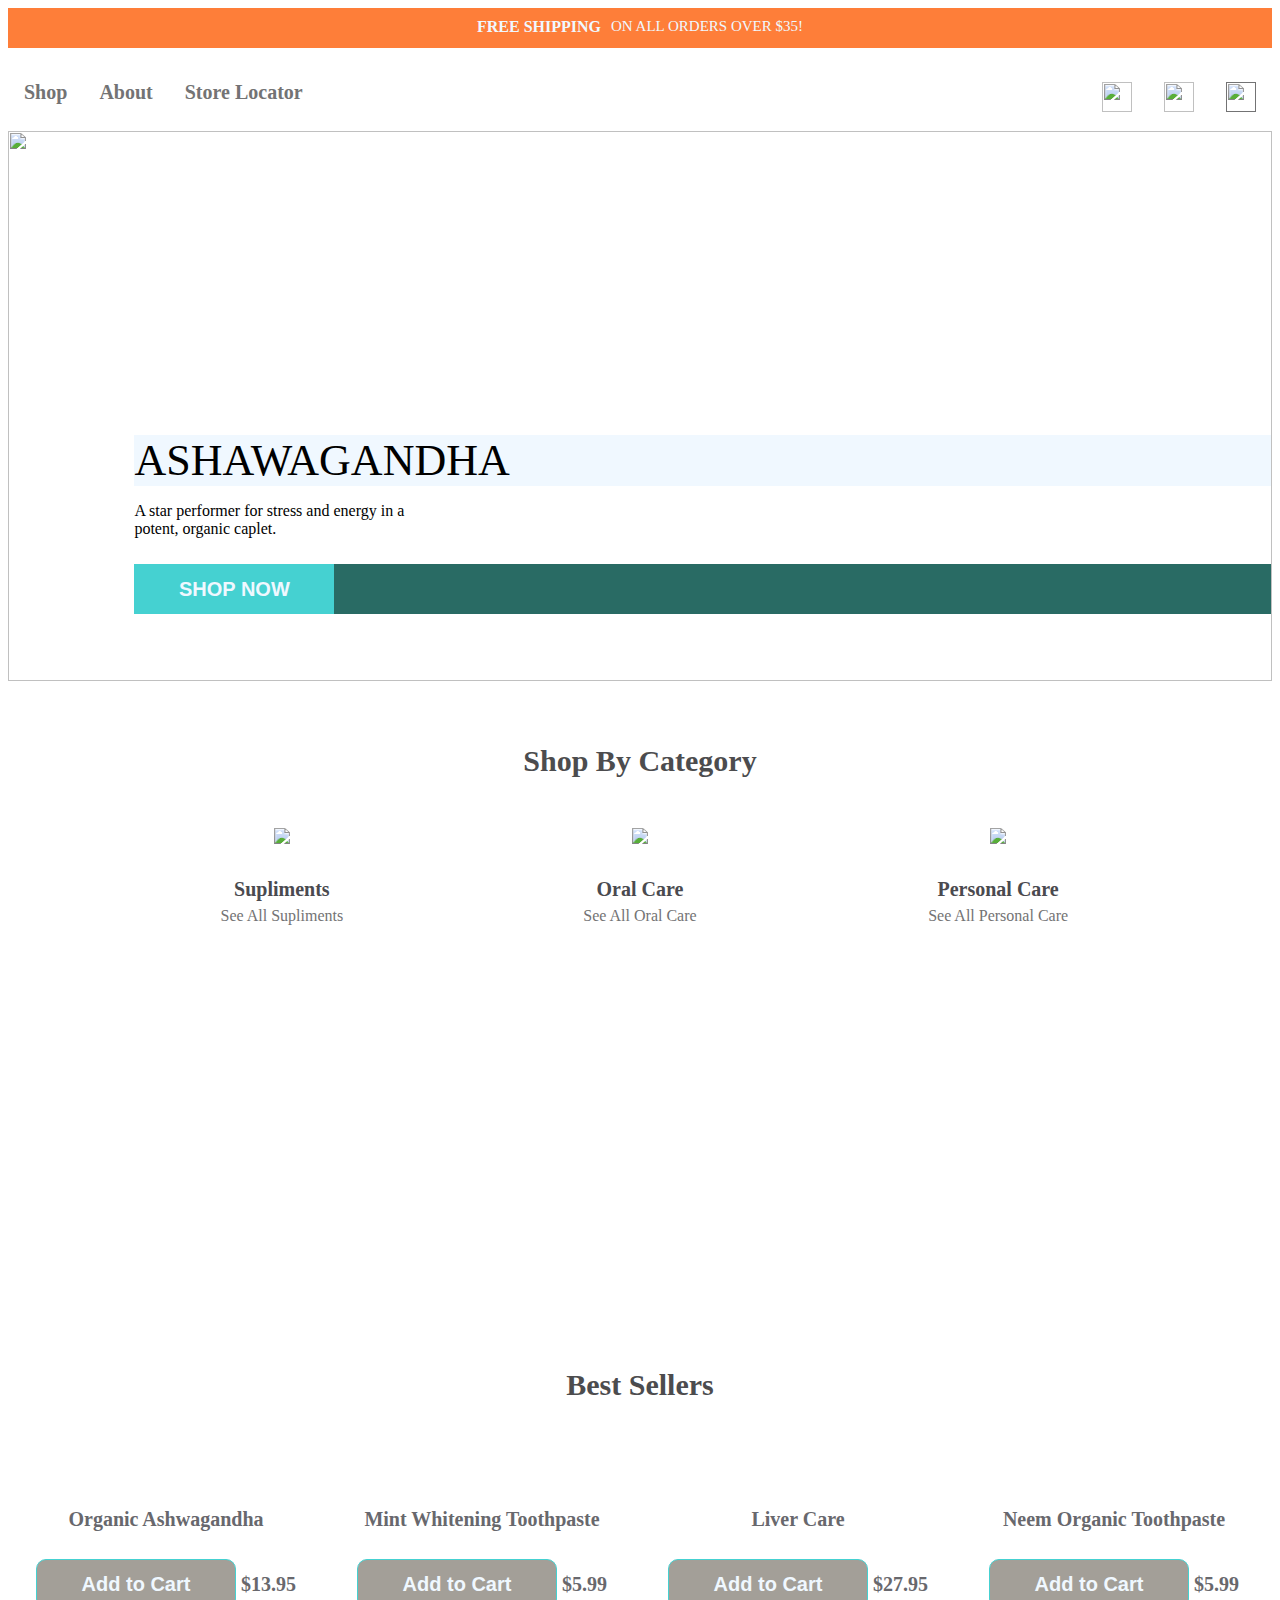
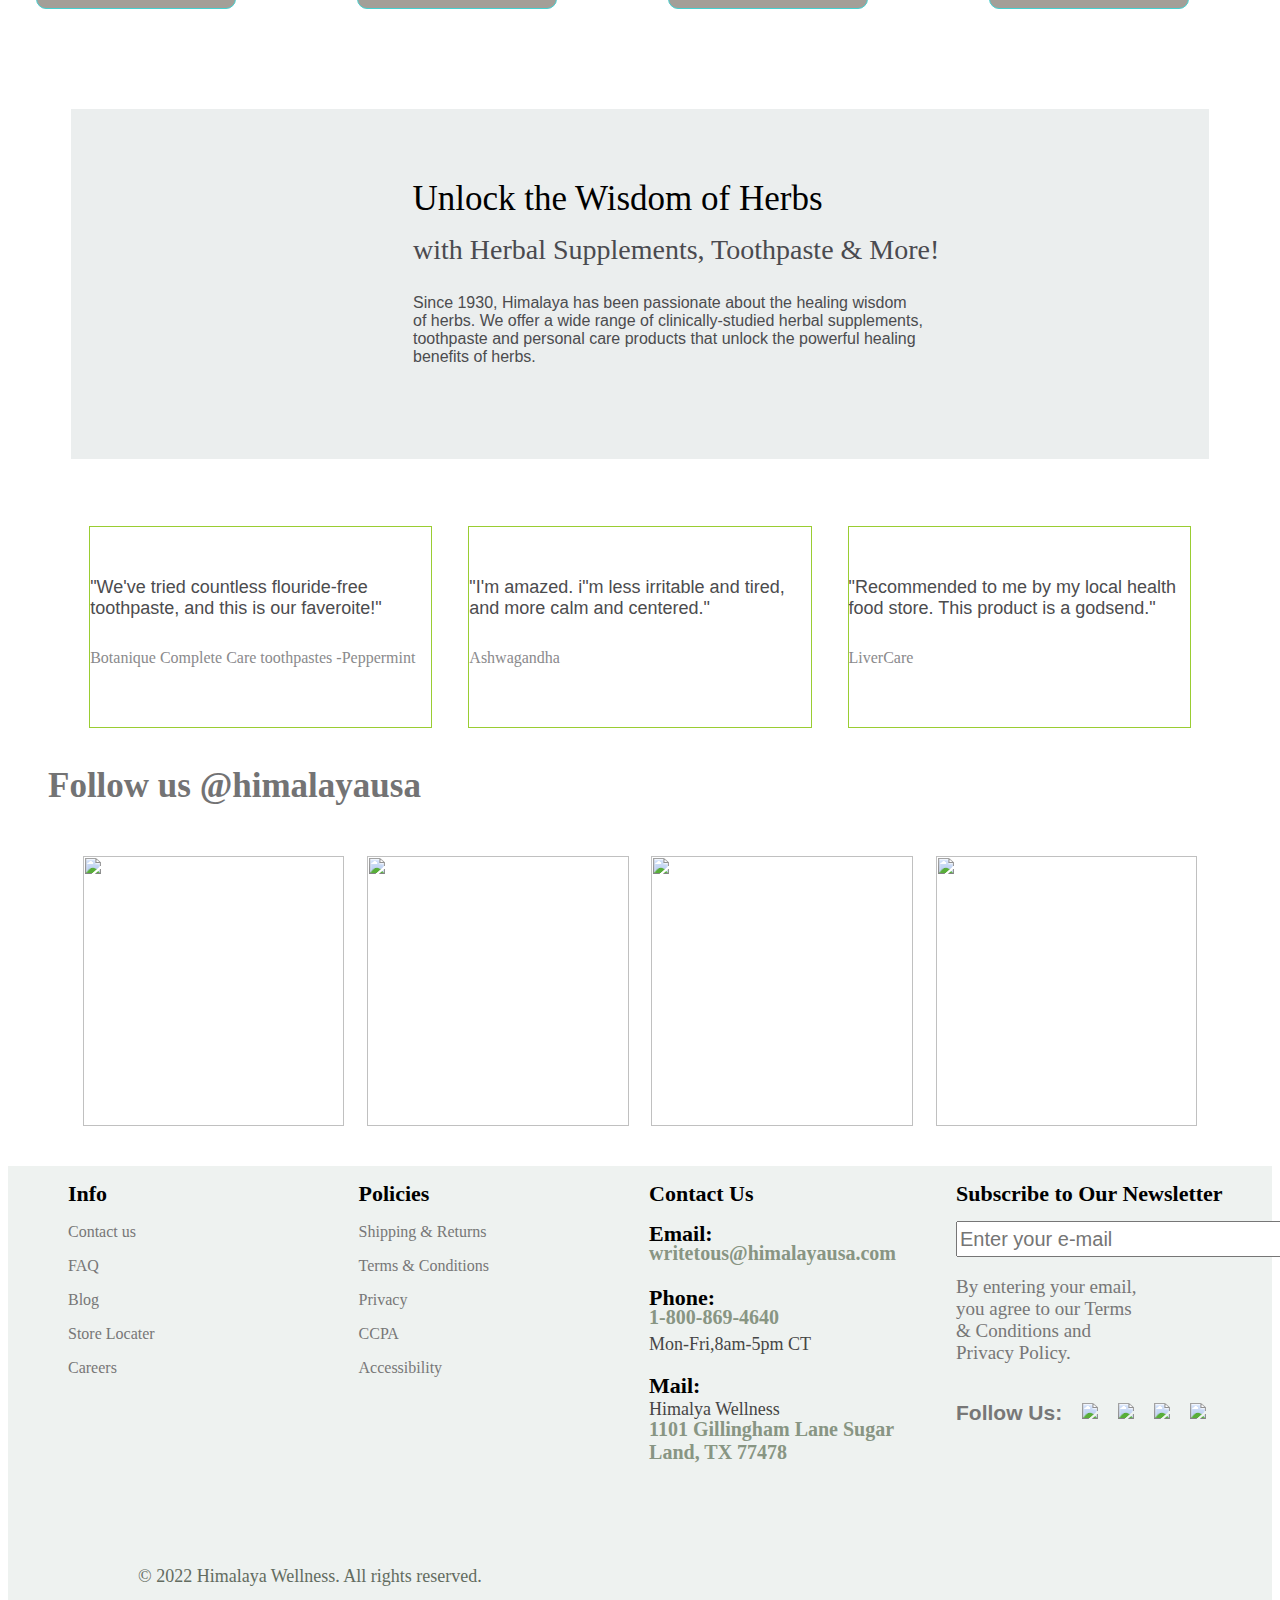
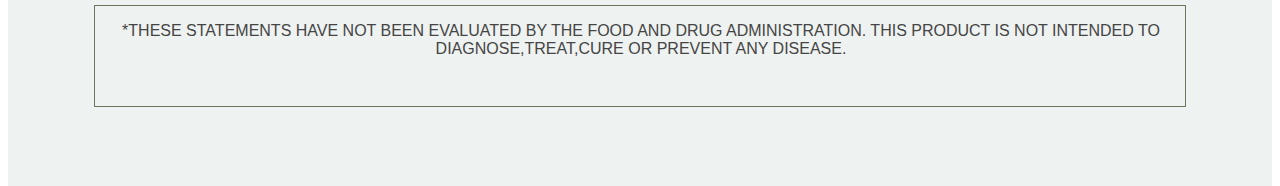
==== homepage.html @ 9c093ff6 "added homepage" ====
<!DOCTYPE html>
<html lang="en">
<head>
    <meta charset="UTF-8">
    <meta http-equiv="X-UA-Compatible" content="IE=edge">
    <meta name="viewport" content="width=device-width, initial-scale=1.0">
    <title>Himalyausa</title>
    <link rel="stylesheet" href="homepage.css">
    <style>
       
    </style>
</head>
<body>

    <div class="border1">
        <div id="top1">FREE SHIPPING</div>
        <div id="top2">ON ALL ORDERS OVER $35!</div>
    </div>

<!-- navbar start -->

    <div class="header">
        <ul>
          <div class="first">
            <div id="abc1"> 
             <a href="http://127.0.0.1:5502/homepage.html"><img src="https://cdn.shopify.com/s/files/1/0399/1728/9633/files/90-Plus-years-500_160x.png?v=1609913612" alt=""></a></div>
            <li><a href="http://127.0.0.1:5502/Himalayausa-Collab-product/product.html">Shop</a></li>
            <li><a href="http://127.0.0.1:5502/Himalayausa-Collab-srinivas/about%20page/pro.html">About</a></li>
            <li><a href="http://127.0.0.1:5502/Himalayausa-Collab-product/Location.html">Store Locator</a></li>
          </div>
          <div class="last">
            <li><a href="http://127.0.0.1:5502/Himalayausa-Collab-product/product.html"><img id="search1" src="https://img.icons8.com/ios/2x/search.png" alt=""></a></li>
            <li><a href="http://127.0.0.1:5502/Himalayausa-Collab-signin/path.html"><img id="myact1" src="https://img.icons8.com/ios/2x/user--v3.gif" alt=""></a></li>
            <li><a href=""><img id="cart1" src="https://img.icons8.com/dotty/2x/shopping-cart.png" alt=""></a></li>
          </div>
        </ul>
      </div>

<!--  navbar end -->

    <div id="maindiv">
        <img id="mainimg" src="https://cdn.shopify.com/s/files/1/0399/1728/9633/files/hero-desktop-ashwagandha_x720.jpg?v=1608662725" alt="">
        <div class="pict1">ASHAWAGANDHA</div>
        <P class="pict2">A star performer for stress and energy in a <br> potent, organic caplet.</P>
        <a href="http://127.0.0.1:5502/Himalayausa-Collab-product/product.html"><P class="pict3"><button> SHOP NOW </button></P></a>
        <!-- <a href="https://himalayausa.com/collections/all"></a> -->
    </div>

    <!-- product itom 1 -->

    <div id="shopby">Shop By Category
     </div>
    

     <div id="container">
        <div class="card">
          <img id="mimg1" src="https://cdn.shopify.com/s/files/1/0399/1728/9633/files/HUSA-Ashwagandha-90ct-Carton_Bottle-square_1024x.png?v=1607451904"/>
  
          <p id="itomname1">Supliments</p>
          <p id="desc1">See All Supliments</p>
        </div>
        <div class="card">
  
          <img id="mimg1" src="https://cdn.shopify.com/s/files/1/0399/1728/9633/files/WCC-SIMPLY-MINT-RENDER-WITH-BRUSH-High-Res_1024x.png?v=1607451904"/>
  
          <p id="itomname1">Oral Care</p>
          <p id="desc1">See All Oral Care</p>
        </div>
        <div class="card">
  
          <img id="mimg1" src="https://cdn.shopify.com/s/files/1/0399/1728/9633/files/Face_Wash-Balancing-Box-Bottle-square_1024x.png?v=1607451904"/>
          <p id="itomname1">Personal Care</p>
          <p id="desc1">See All Personal Care</p>
            </div>
            </div>
     <!-- <div class="catg1">
         <div></div>
         <div>
            <img id="catimg1" src="https://cdn.shopify.com/s/files/1/0399/1728/9633/files/HUSA-Ashwagandha-90ct-Carton_Bottle-square_1024x.png?v=1607451904" alt="">
         <p id="catgp">Supliments</p>
         <p id="catgp">See All Supliments</p>
        </div>
         <div>
            <img id="catimg1" src="https://cdn.shopify.com/s/files/1/0399/1728/9633/files/WCC-SIMPLY-MINT-RENDER-WITH-BRUSH-High-Res_1024x.png?v=1607451904" alt="">
         <p id="catgp">Oral Care</p>
         <p id="catgp">See All Oral Care</p>
        </div>
         <div>
            <img id="catimg1" src="https://cdn.shopify.com/s/files/1/0399/1728/9633/files/Face_Wash-Balancing-Box-Bottle-square_1024x.png?v=1607451904" alt="">
         <p id="catgp">personal Care</p>
         <p id="catgp">See All Personal Care</p>
        </div>
        <div></div>
     </div> -->
        

     <!-- product itom 1 end -->
   <!-- best sellers start -->
   <div id="shopby1">Best Sellers
</div>

   <div class="catg1">
    <div class="card2">
       <img id="catimg1" src="https://cdn.shopify.com/s/files/1/0399/1728/9633/files/HUSA-Ashwagandha-90ct-Carton_Bottle-square_1024x.png?v=1607451904" alt="">
    <p id="catgp">Organic Ashwagandha</p>
    <p id="catgp"><button id="butt2">Add to Cart </button>   $13.95</p>
   </div>
    <div class="card2">
       <img id="catimg1" src="https://cdn.shopify.com/s/files/1/0399/1728/9633/products/Whitening-Mint---Box-Tube_800x.png?v=1597743896" alt="">
    <p id="catgp">Mint Whitening Toothpaste</p>
    <p id="catgp"><button id="butt2">Add to Cart </button>   $5.99</p>
   </div>
   <div class="card2">
    <img id="catimg1" src="https://cdn.shopify.com/s/files/1/0399/1728/9633/products/LiverCare-90---Box-Bottle_800x.png?v=1595815804" alt="">
 <p id="catgp">Liver Care </p>
 <p id="catgp"><button id="butt2">Add to Cart </button>   $27.95</p>
</div>
<div class="card2">
    <img id="catimg1" src="https://cdn.shopify.com/s/files/1/0399/1728/9633/products/Neem-and-Pom---Box-Tube_800x.png?v=1597744049" alt="">
 <p id="catgp">Neem Organic Toothpaste</p>
 <p id="catgp"><button id="butt2">Add to Cart </button>   $5.99</p>
</div>
</div>
<!-- herb section -->
<div id="herb1">
   <div id="herbcd1">
      <img src="https://cdn.shopify.com/s/files/1/0399/1728/9633/files/StressCareA-Main-647x1024.png?v=1591359475" alt="">
   </div>
   <p id="unlock1">Unlock the Wisdom of Herbs</p>
   
</div>
<p id="herbt1">with Herbal Supplements, Toothpaste & More!</p>
<p id="herbt2">Since 1930, Himalaya has been passionate about the healing wisdom <br>
   of herbs. We offer a wide range of clinically-studied herbal supplements,<br> toothpaste and personal care products that unlock the powerful healing <br> benefits of herbs.</p>
</div>
</div>

 
   
  <!-- quote tag -->



<div class="contr1">
   <div class="card1">
    
   <p id="quote1">"We've tried countless flouride-free toothpaste, and this is our faveroite!" </p>
   <p id="quote2">Botanique Complete Care toothpastes -Peppermint</p>
   
   
   </div>

   <div class="card1">
      
       <p id="quote1">"I'm amazed. i"m less irritable and tired, and more calm and centered."</p>
       <p id="quote2">Ashwagandha</p>
       
   </div>

   <div class="card1">
   
       <p id="quote1">"Recommended to me by my local health food store. This product is a godsend."</p>
       <p id="quote2">LiverCare</p>
     
     </div>
</div>
<div id="fo1">Follow us @himalayausa</div>

   <div id="lastdiv10">
   <div id="lastcard12"><img id="imgl1" src="https://scontent.cdninstagram.com/v/t51.2885-15/279060214_1028931348020017_977861928696093797_n.jpg?_nc_cat=107&ccb=1-6&_nc_sid=8ae9d6&_nc_ohc=4ryg0NHSiaAAX-x3f0a&_nc_ht=scontent.cdninstagram.com&edm=ANo9K5cEAAAA&oh=00_AT9XAuKVFcq_G8ubEtlgaRaJNg4KXLPkGZm7eK6YYfw5xg&oe=627C6C47" alt=""></div>
   <div id="lastcard12"><img id="imgl1" src="https://scontent.cdninstagram.com/v/t51.2885-15/277292932_5613162492028340_2851075865814001728_n.jpg?_nc_cat=104&ccb=1-6&_nc_sid=8ae9d6&_nc_ohc=JUfGqU1wMQcAX90NmwE&_nc_ht=scontent.cdninstagram.com&edm=ANo9K5cEAAAA&oh=00_AT_wkCJBpWJvyYn-LTWOsT_cvD69M-jpTwz6pqs3Xm4wRw&oe=627CA3CB" alt=""></div>
   <div id="lastcard12"><img id="imgl1" src="https://scontent.cdninstagram.com/v/t51.2885-15/210602775_2989071524684964_2920882526894167214_n.jpg?_nc_cat=106&ccb=1-6&_nc_sid=8ae9d6&_nc_ohc=t7yOCN7h8uEAX9db1cS&_nc_ht=scontent.cdninstagram.com&edm=ANo9K5cEAAAA&oh=00_AT-yju08wDqVP3wC1SVjpZrCeIOW21tHWkHijxzFbtVyvw&oe=627C4905" alt=""></div>
   <div id="lastcard12"><img id="imgl1" src="https://scontent.cdninstagram.com/v/t51.2885-15/204274359_2975479076040360_2380187042423867081_n.jpg?_nc_cat=100&ccb=1-6&_nc_sid=8ae9d6&_nc_ohc=JyKI5GSLqh0AX9kl5Ph&_nc_ht=scontent.cdninstagram.com&edm=ANo9K5cEAAAA&oh=00_AT_lpdlmd7oSrmskH2_QDT6kT2E_y-JX1ULb-3esWTxZMQ&oe=627AD46B" alt=""></div>
   
</div>

<!-- footer start -->
<div id="lastpart">
   <div>
       <h1>Info</h1>
       <p id="parg">Contact us</p>
       <p id="parg">FAQ</p>
       <p id="parg">Blog</p>
       <p id="parg">Store Locater</p>
       <p id="parg">Careers</p>
   </div>
   <div>
       <h1>Policies</h1>
       <p id="parg">Shipping & Returns</p>
       <p id="parg">Terms & Conditions</p>
       <p id="parg">Privacy</p>
       <p id="parg">CCPA</p>
       <p id="parg">Accessibility</p>
   </div>
   <div>
       <h1>Contact Us</h1>
       <h1>Email:</h1>
      <p id="tag12">writetous@himalayausa.com</p>
      <h1>Phone:</h1>
      <p id="tag12">1-800-869-4640</p>
      <p id="parg2">Mon-Fri,8am-5pm CT</p>
      <h1>Mail:</h1>
      <p id="parg3">Himalya Wellness</p>
      <p id="tag12">1101 Gillingham Lane
          Sugar Land, TX 77478
      </p>
   </div>
   <div>
       <h1>Subscribe to Our Newsletter</h1>
       <input type="email" placeholder="Enter your e-mail" id="email" >
       <p id="parg1">By entering your email, <br> you agree to our
           Terms <br> & Conditions and <br> Privacy Policy.</p>
           <div id="follow">
               <h2>Follow Us:</h2>
               <img src="https://cdn3.iconfinder.com/data/icons/glypho-social-and-other-logos/64/logo-facebook-512.png">
               <img src="https://encrypted-tbn0.gstatic.com/images?q=tbn:ANd9GcQpmurNFPc8RjY0iyVpKGXfelzeTCU9InsCMmpa
               ELzi0_mAuebKO-sVdFjsKWeFy2nI4Yg&usqp=CAU">
               <img src="https://cdn-icons-png.flaticon.com/512/87/87390.png">
               <img src="https://encrypted-tbn0.gstatic.com/images?q=tbn:ANd9GcQgE_7EzVuGKnF4tV6DG6Aj7Z0XUvj3uR46VA
               Fu2WQPU_28kbxRv19J3AsbLt7k1GDp3Yw&usqp=CAU">
              
           </div>
   </div>

</div>
<p id="tdmark1">© 2022 Himalaya Wellness. All rights reserved.</p>


<div id="bottom">
   
   <p>*THESE STATEMENTS HAVE NOT BEEN EVALUATED BY THE FOOD AND DRUG ADMINISTRATION.
       THIS PRODUCT IS NOT INTENDED TO DIAGNOSE,TREAT,CURE OR PREVENT ANY DISEASE.</<p>
       
       </div>
<!-- footer end -->
</body>
</html>
---- homepage.css ----
.border1 {
    display: flex;
    width: 100%;
    height: 40px;
    background-color: rgb(254, 126, 57); 
}
#top1 {
    font-size: 15pxpx;
    font-weight: bold;
    color: aliceblue;
    text-align: center;
    margin-top: 10px;
    margin-bottom: 10px;
    margin-left: auto;
}
#top2 {
    color: aliceblue;
    font-size: 15px;
    margin-left: 10px;
    margin-top: 10px;
    margin-bottom: 10px;
    margin-right: auto;
}

#mainimg {
    height: 550px;
    width: 100%;
}
#maindiv {
    margin-top: auto;
}
#search1 {
    height: 30px;
    width: 30px;
    margin-top: 15px;
    /* margin-bottom: 20px; */
}
#myact1 {
    height: 30px;
    width: 30px;
    margin-top: 15px;
    /* margin-bottom: 20px; */
}
#cart1 {
    height: 30px;
    width: 30px;
    margin-top: 15px;
    /* margin-bottom: 20px; */
}
.pict1 {
    margin-top: -250px;
    margin-left: 10%;
    font-size: 44px;
    background-color: aliceblue;
    
}
.pict2 {
    
    margin-left: 10%;
    
}
.pict3 {
    
    margin-left: 10%;
    background-color: rgb(41, 107, 100);
    
}
button {
    background-color: rgb(69, 209, 209);
    border: 1px solid rgb(69, 209, 209);
    height: 50px;
    width: 200px;
    color: aliceblue;
    font-weight: bold;
    font-size: 20px;
    
}
button:hover{
    background-color: rgb(50, 50, 47);
}
/* navbar start */
ul {
    list-style-type: none;
    margin: 0;
    padding: 0;
    overflow: hidden;
    background-color: white;
    display: flex;
    justify-content: space-between;
  }
  
  .last, .first {
    display: flex;
    margin-top: auto;
    margin-bottom: auto;
    /* margin-left: auto;
    margin-right: auto; */
  }
  
  li {
    background-color: white;
  }
  
  li a {
    display: block;
    color: #737374;
    text-align: center;
    padding: 14px 16px;
    text-decoration: none;
    font-size: 20px;
  }
  
  li a abc1:hover {
    background-color: rgb(188, 203, 184)
    
  }

  Shop about:hover {
    background-color: rgb(188, 203, 184)
    
  }
/* navbar end */
#shopby{
    margin-top: 130px;
    margin-bottom: 50px;
    text-align: center;
    font-size: 30px;
    font-weight: bold;
    color: #4c4c4e;
    
}
#shopby1{
    margin-top: 80px;
    margin-bottom: 60px;
    text-align: center;
    font-size: 30px;
    font-weight: bold;
    color: #4c4c4e;
    
}
.catg1{
    display: flex;
    margin-left: auto;
    margin-right: auto;
    /* border: 1px solid red; */
}
#catimg1:hover {
    -ms-transform: scale(1.1); /* IE 9 */
    -webkit-transform: scale(1.1); /* Safari 3-8 */
    transform: scale(1.2); 
  }
  #mimg1{
    width: 100%;
  }
  #mimg1:hover {
    -ms-transform: scale(1.1); /* IE 9 */
    -webkit-transform: scale(1.1); /* Safari 3-8 */
    transform: scale(1.2); 
  }
.card2 {
    /* border: 1px solid blue; */
    width: 25%;
    height: auto;
    /* margin-left: 0.5%;
    margin-right: 0.5%; */
}
#catimg1{
    height: 300px;
    width: auto;

    /* margin-left: 60px;
    margin-right: 50px; */
}
#catgp{
    /* margin-left: 100px;
    margin-right: auto; */
    text-align: center;
    margin-top: 28px;
    font-size: 20px;
    font-weight: bold;
    color: #68686d;
    
}
/* img:hover {
    background-color: aqua;
        box-shadow: 0 0 2px 1px rgba(0, 140, 186, 0.5);
      
}  */

img:hover .border1 {
        left: 10%;
        opacity: 1;
        visibility: visible;
}

/* best sellers */



.card{
    /* border: 1px solid black; */
    width: 38%;
    height: 460px;
    display: inline-block;
    padding-right: 10px;
    padding-left: 10px;
    /* margin-left: 10px;
    margin-right: 10px; */
    text-align: center;
    margin: auto;

  }

  #container{
    width: 85%;
    height: 460px;
    /* border: 1px solid red; */
    display: flex;
    margin: auto;
    justify-content: center;
    margin-top: 0px;
  }
  #itomname1{
      font-size: 20px;
      font-weight: 600;
      color: #4a4a4f;
      margin-top: 30px;
      margin-bottom: -10px;
  }
  #desc1{
      color: #737374;
      
  }
  #cartf1{
      height: 40px;
      width: 50px;
  }
#butt2{
    background-color: rgb(163, 159, 152);
    border-radius: 10px;
}
#butt2:hover{
    background-color: rgb(128, 193, 115);
}
#herb1{
    height: 350px;
    width: 90%;
    /* border: 1px solid rgb(6, 214, 37); */
    margin-top: 80px;
    margin-left: 5%;
    margin-right: 5%;
    background-color: #ebeeee;
    display: flex;
    
}
#herbcd1{
    height: 350px;
    width: 30%;
    /* border: 1px solid skyblue; */
    display: flex;
    /* border: 1px solid yellow; */
    
}
#unlock1 {
    font-size: 35px;
    margin-top: 70px;
    
}
#herbt1{
    font-size: 28px;
    margin-top: -225px;
    margin-left: 405px;
    color: #4a4a4f;
}
#herbt2{
    font-family: Verdana, Geneva, Tahoma, sans-serif;
    color: #4c4c4e;
    margin-left: 405px;
}

.contr1 {
    height: 200px;
    width: 90%;
    /* border: 1px solid red; */
    display: flex;
     margin: auto;
    margin-right: auto;
    margin-left: auto;
    margin-top: 160px;

}
.card1 {
    height: 200px;
    width: 30%;
    /* margin-block: 1%; */
    border: 1px solid yellowgreen;
    /* display: inline-block */
    /* margin-left: 2%; */
   margin: auto;
}
#quote1{
    text-align: left;
    margin-top: 50px;
    font-size: 18px;
    font-family: Verdana, Geneva, Tahoma, sans-serif;
    color: #4c4c4e;
}
#quote2{
    text-align: justify;
    margin-top: 30px;
    color: #8a8a8c;
}
#fo1{
        height: 50px;
        width: 95%;
        /* border: 1px solid red; */
        margin-left: 40px;
        margin-top: 40px;
        font-size: 35px;
        font-weight: 550;
        color: #737374;

}
#lastdiv10{
    height: 270px;
    width: 90%;
    /* border: 1px solid red; */
    margin-left: 5%;
    margin-right: 5%;
    margin-top: 40px;
    display: flex;
}
#lastcard12{
    height: 270px;
    width: 23%;
    /* border: 1px solid blue; */
    margin-left: 1%;
    margin-right: 1%;
}
#imgl1{
    height: 270px;
    width: 100%;
}

/* footer :start */
#lastpart{
    /* border: 1px solid goldenrod; */
    height: 620px;
    margin-top: 40px;
    margin-bottom: 0px;
    display: flex;
    background-color: #EEF2F0;
   color: #777777;
   font-size: 14px;
}
#lastpart>div{
    height: 85%;
    width: 25%;
    /* border: 1px solid green; */
    padding-left: 60px;
}
a{
   color: #889583;
   font-size: 26px;
   font-weight: 700;
   margin-top: 5px;
}
 #email{
    height: 30px;
    width: 330px;
}
#lastpart>div>h1{
    color: black;
}
#lastpart>div>h3{
    font-size: 20px;
    line-height: 40px;
    color:black
}
#follow{
    display: flex;
    gap: 20px;
}
#follow >img{
    height: 30px;
    padding-top: 20px;
}
#bottom{
    font-family: 'Lucida Sans', 'Lucida Sans Regular', 'Lucida Grande', 'Lucida Sans Unicode', Geneva, Verdana, sans-serif;
    font-size: 16px;
    text-align: center;
    border: 1px solid  #66765F;
    color:#454545;
    font-weight: 300;
    /* font-variant: inherit; */
    height: 100px;
    width: 86%;
    margin: auto;
    margin-top: 0px;
    padding-left: 2px; 

}

#tdmark1 {
    font-size: 18px;
    color: #636c60;
    margin-left: 130px;
    margin-top: -220px;
    font-size: auto;
}
h2 {
    font-family: Arial, Helvetica, sans-serif;
}
h1{
    color: #4c4c53;
    font-size: 22px;
}
#parg {
    font-size: 16px;
}
#parg1 {
    font-size: 19px;
    
}
#parg2 {
    font-size: 18px;
    color: #454545;
    margin-top: -15px;
    
}
#parg3 {
    font-size: 18px;
    color: #454545;
    margin-top: -15px;
    
}
#email {
    font-size: 20px;
    
}
#tag12{
    color: #889583;
    font-size: 20px;
    font-weight: 800;
    margin-top: -20px;
}

/* footer end */
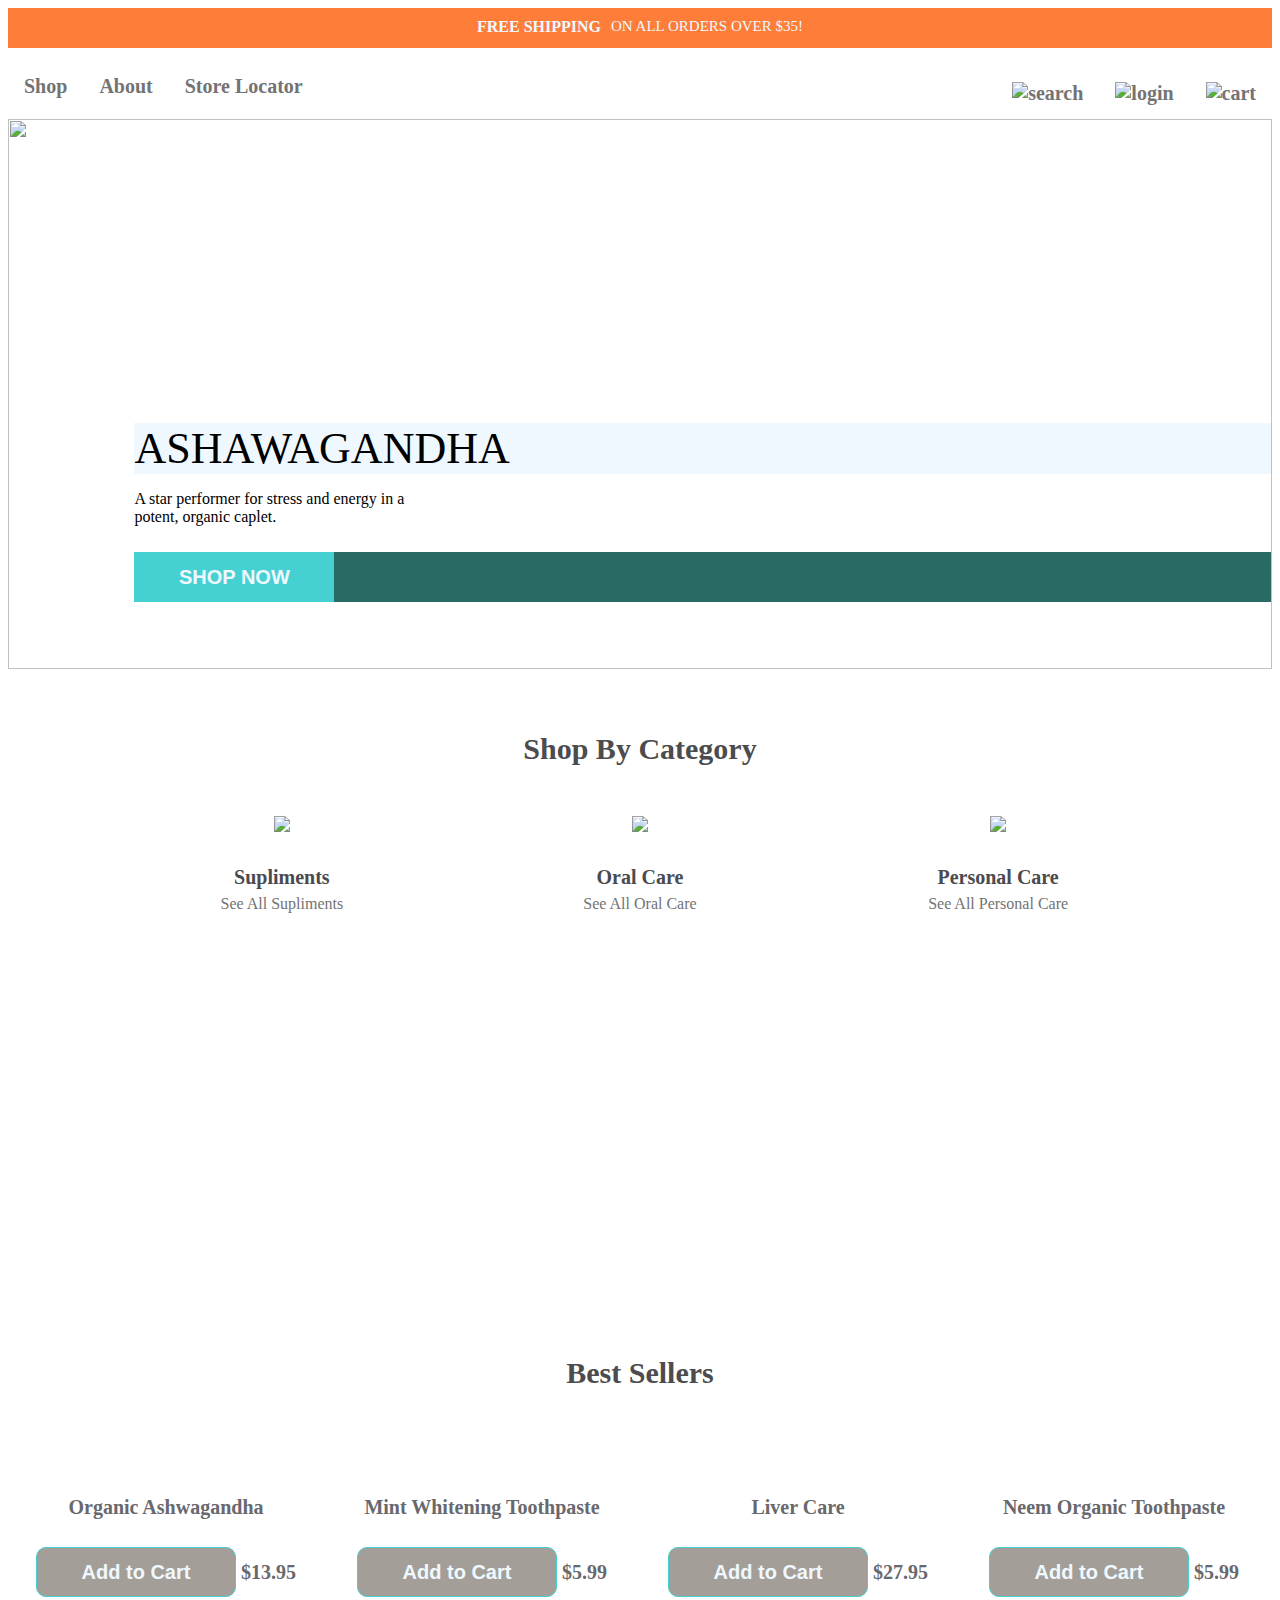
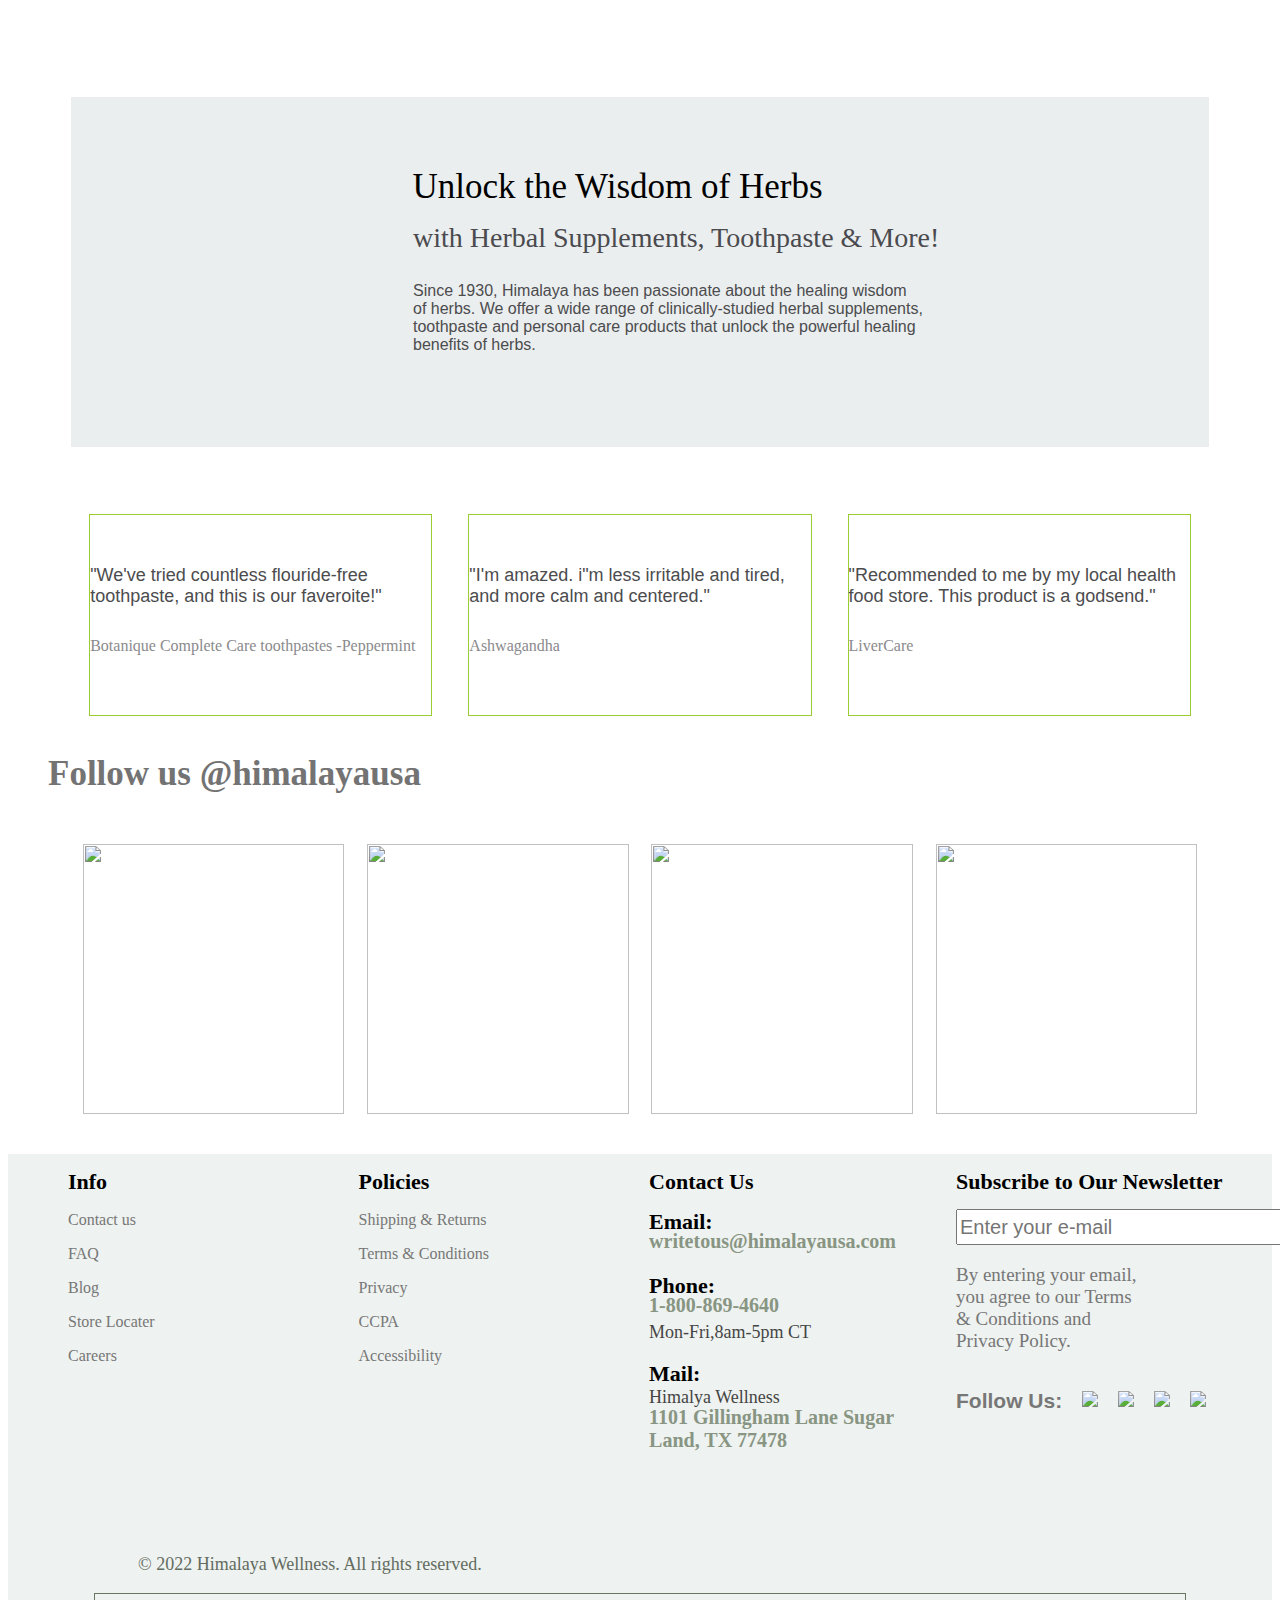
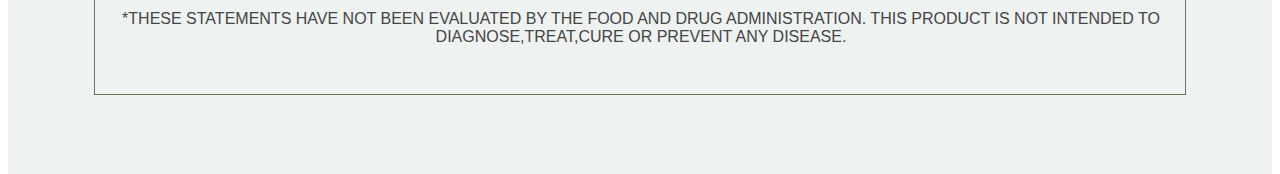
==== commit 79a416d2: "updated" ====
--- a/homepage.html
+++ b/homepage.html
@@ -23,15 +23,15 @@
         <ul>
           <div class="first">
             <div id="abc1"> 
-             <a href="http://127.0.0.1:5502/homepage.html"><img src="https://cdn.shopify.com/s/files/1/0399/1728/9633/files/90-Plus-years-500_160x.png?v=1609913612" alt=""></a></div>
-            <li><a href="http://127.0.0.1:5502/Himalayausa-Collab-product/product.html">Shop</a></li>
-            <li><a href="http://127.0.0.1:5502/Himalayausa-Collab-srinivas/about%20page/pro.html">About</a></li>
-            <li><a href="http://127.0.0.1:5502/Himalayausa-Collab-product/Location.html">Store Locator</a></li>
+             <a href="http://127.0.0.1:5503/homepage.html"><img src="https://cdn.shopify.com/s/files/1/0399/1728/9633/files/90-Plus-years-500_160x.png?v=1609913612" alt=""></a></div>
+            <li><a href="http://127.0.0.1:5503/product.html">Shop</a></li>
+            <li><a href="http://127.0.0.1:5503/about/pro.html">About</a></li>
+            <li><a href="">Store Locator</a></li>
           </div>
           <div class="last">
-            <li><a href="http://127.0.0.1:5502/Himalayausa-Collab-product/product.html"><img id="search1" src="https://img.icons8.com/ios/2x/search.png" alt=""></a></li>
-            <li><a href="http://127.0.0.1:5502/Himalayausa-Collab-signin/path.html"><img id="myact1" src="https://img.icons8.com/ios/2x/user--v3.gif" alt=""></a></li>
-            <li><a href=""><img id="cart1" src="https://img.icons8.com/dotty/2x/shopping-cart.png" alt=""></a></li>
+            <li><a href="http://127.0.0.1:5503/product.html"><img id="search1" src="https://img.icons8.com/ios/2x/search.png" alt="search"></a></li>
+            <li><a href="http://127.0.0.1:5503/SignUpPage/signin.html"><img id="myact1" src="https://img.icons8.com/ios/2x/user--v3.gif" alt="login"></a></li>
+            <li><a href="http://127.0.0.1:5503/Add%20To%20Cart/Add%20to%20cart.html"><img id="cart1" src="https://img.icons8.com/dotty/2x/shopping-cart.png" alt="cart"></a></li>
           </div>
         </ul>
       </div>
@@ -42,7 +42,7 @@
         <img id="mainimg" src="https://cdn.shopify.com/s/files/1/0399/1728/9633/files/hero-desktop-ashwagandha_x720.jpg?v=1608662725" alt="">
         <div class="pict1">ASHAWAGANDHA</div>
         <P class="pict2">A star performer for stress and energy in a <br> potent, organic caplet.</P>
-        <a href="http://127.0.0.1:5502/Himalayausa-Collab-product/product.html"><P class="pict3"><button> SHOP NOW </button></P></a>
+        <a href="http://127.0.0.1:5503/product.html"><P class="pict3"><button> SHOP NOW </button></P></a>
         <!-- <a href="https://himalayausa.com/collections/all"></a> -->
     </div>
 
--- a/homepage.css
+++ b/homepage.css
@@ -29,24 +29,7 @@
 #maindiv {
     margin-top: auto;
 }
-#search1 {
-    height: 30px;
-    width: 30px;
-    margin-top: 15px;
-    /* margin-bottom: 20px; */
-}
-#myact1 {
-    height: 30px;
-    width: 30px;
-    margin-top: 15px;
-    /* margin-bottom: 20px; */
-}
-#cart1 {
-    height: 30px;
-    width: 30px;
-    margin-top: 15px;
-    /* margin-bottom: 20px; */
-}
+
 .pict1 {
     margin-top: -250px;
     margin-left: 10%;
@@ -78,7 +61,28 @@
 button:hover{
     background-color: rgb(50, 50, 47);
 }
+
+
 /* navbar start */
+#search1 {
+    height: 30px;
+    width: 30px;
+    margin-top: 15px;
+    /* margin-bottom: 20px; */
+}
+#myact1 {
+    height: 30px;
+    width: 30px;
+    margin-top: 15px;
+    /* margin-bottom: 20px; */
+}
+#cart1 {
+    height: 30px;
+    width: 30px;
+    margin-top: 15px;
+    /* margin-bottom: 20px; */
+}
+
 ul {
     list-style-type: none;
     margin: 0;
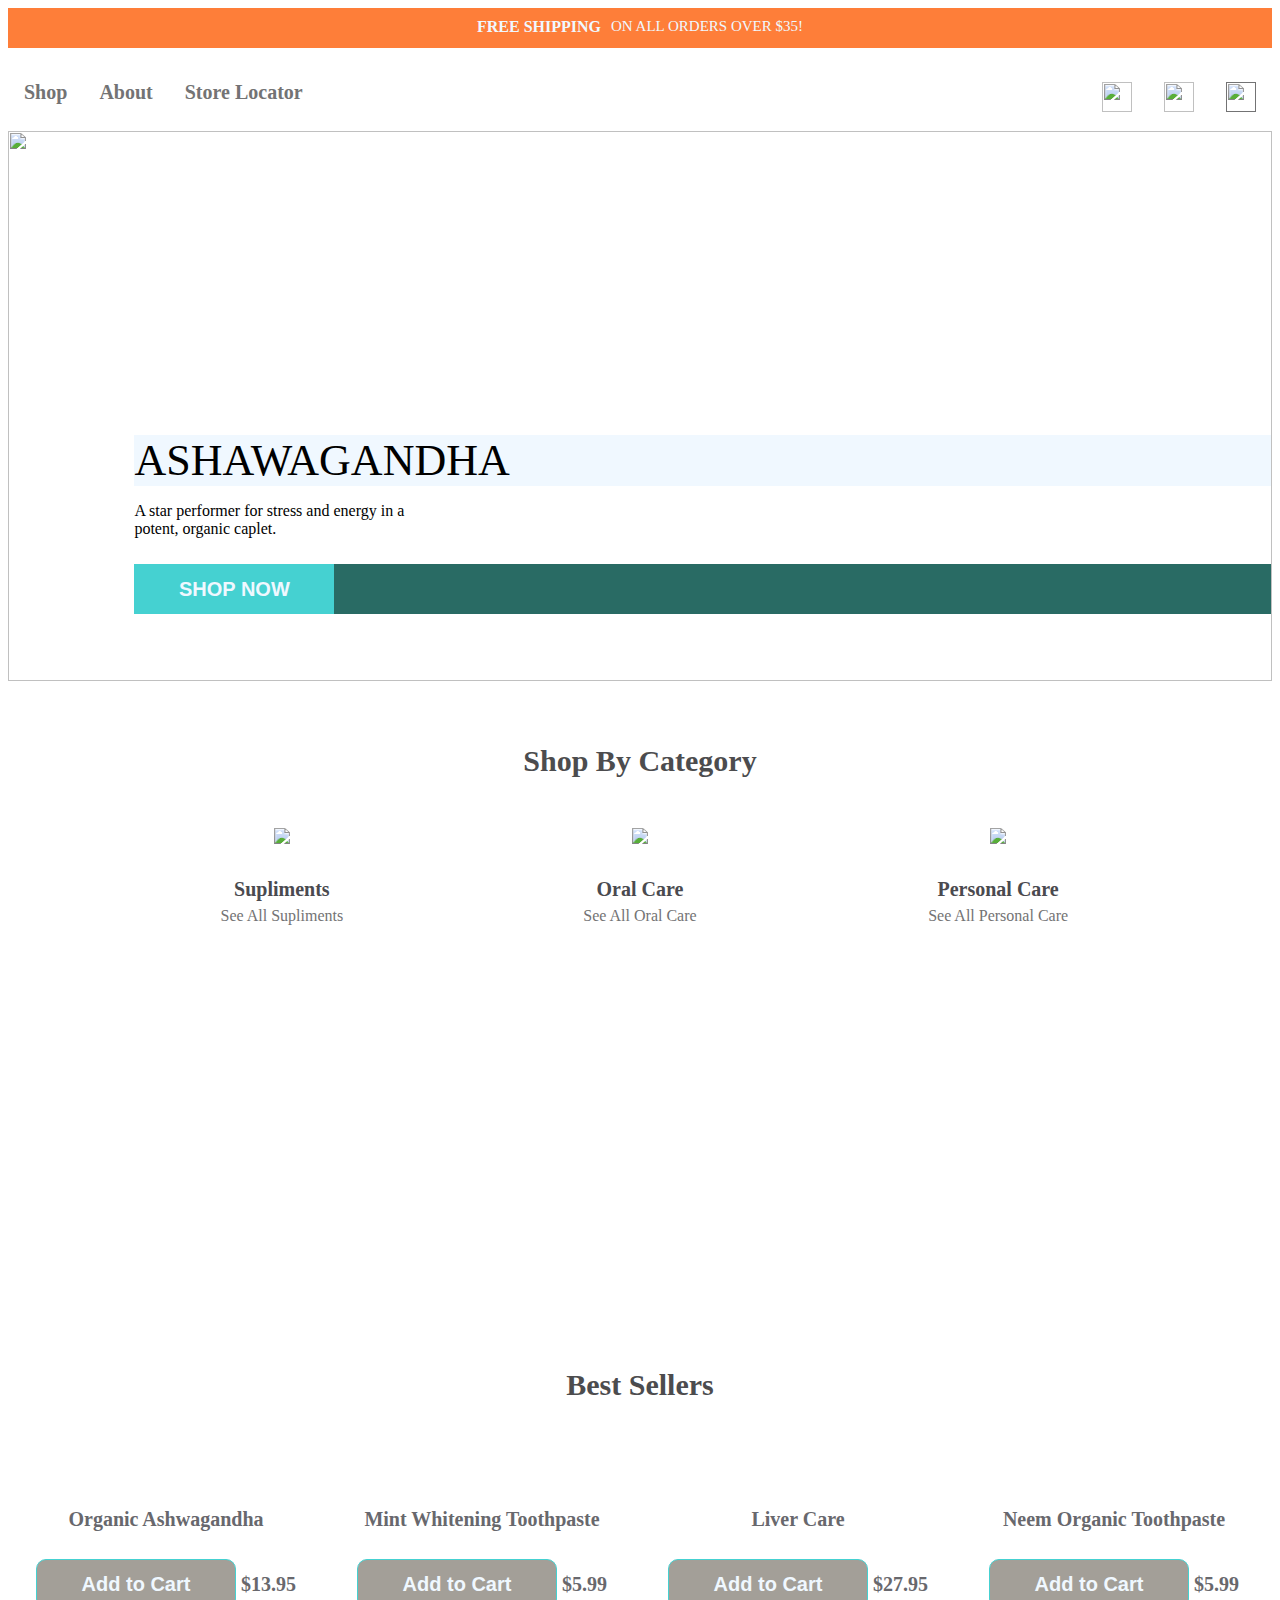
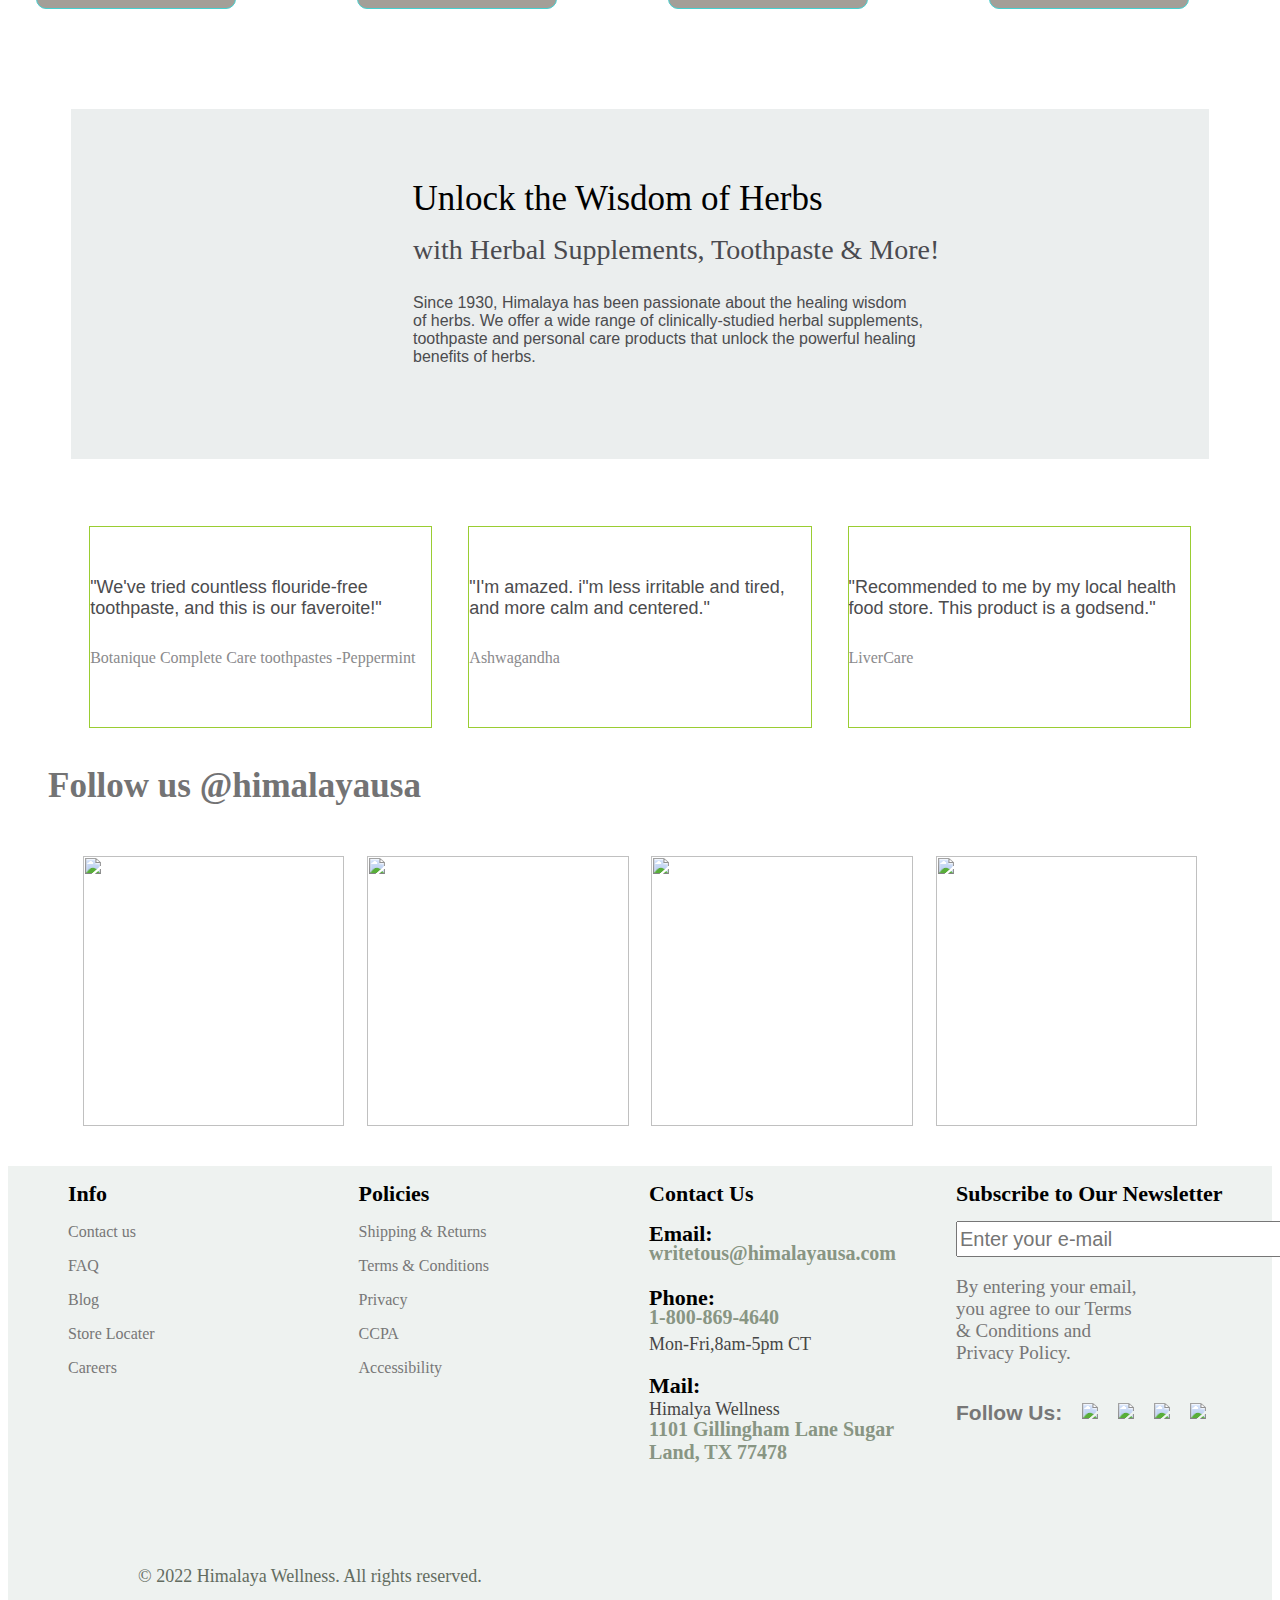
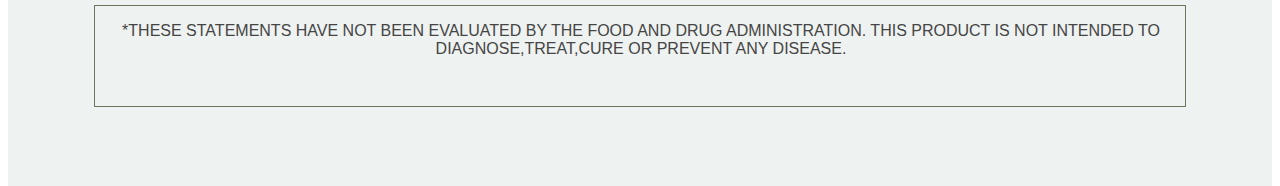
==== commit ee9fc3b4: "Merge pull request #4 from AbhishekAryanWeb170901/homepage" ====
--- a/homepage.html
+++ b/homepage.html
@@ -23,15 +23,15 @@
         <ul>
           <div class="first">
             <div id="abc1"> 
-             <a href="http://127.0.0.1:5503/homepage.html"><img src="https://cdn.shopify.com/s/files/1/0399/1728/9633/files/90-Plus-years-500_160x.png?v=1609913612" alt=""></a></div>
-            <li><a href="http://127.0.0.1:5503/product.html">Shop</a></li>
-            <li><a href="http://127.0.0.1:5503/about/pro.html">About</a></li>
-            <li><a href="">Store Locator</a></li>
+             <a href="http://127.0.0.1:5502/homepage.html"><img src="https://cdn.shopify.com/s/files/1/0399/1728/9633/files/90-Plus-years-500_160x.png?v=1609913612" alt=""></a></div>
+            <li><a href="http://127.0.0.1:5502/Himalayausa-Collab-product/product.html">Shop</a></li>
+            <li><a href="http://127.0.0.1:5502/Himalayausa-Collab-srinivas/about%20page/pro.html">About</a></li>
+            <li><a href="http://127.0.0.1:5502/Himalayausa-Collab-product/Location.html">Store Locator</a></li>
           </div>
           <div class="last">
-            <li><a href="http://127.0.0.1:5503/product.html"><img id="search1" src="https://img.icons8.com/ios/2x/search.png" alt="search"></a></li>
-            <li><a href="http://127.0.0.1:5503/SignUpPage/signin.html"><img id="myact1" src="https://img.icons8.com/ios/2x/user--v3.gif" alt="login"></a></li>
-            <li><a href="http://127.0.0.1:5503/Add%20To%20Cart/Add%20to%20cart.html"><img id="cart1" src="https://img.icons8.com/dotty/2x/shopping-cart.png" alt="cart"></a></li>
+            <li><a href="http://127.0.0.1:5502/Himalayausa-Collab-product/product.html"><img id="search1" src="https://img.icons8.com/ios/2x/search.png" alt=""></a></li>
+            <li><a href="http://127.0.0.1:5502/Himalayausa-Collab-signin/path.html"><img id="myact1" src="https://img.icons8.com/ios/2x/user--v3.gif" alt=""></a></li>
+            <li><a href=""><img id="cart1" src="https://img.icons8.com/dotty/2x/shopping-cart.png" alt=""></a></li>
           </div>
         </ul>
       </div>
@@ -42,7 +42,7 @@
         <img id="mainimg" src="https://cdn.shopify.com/s/files/1/0399/1728/9633/files/hero-desktop-ashwagandha_x720.jpg?v=1608662725" alt="">
         <div class="pict1">ASHAWAGANDHA</div>
         <P class="pict2">A star performer for stress and energy in a <br> potent, organic caplet.</P>
-        <a href="http://127.0.0.1:5503/product.html"><P class="pict3"><button> SHOP NOW </button></P></a>
+        <a href="http://127.0.0.1:5502/Himalayausa-Collab-product/product.html"><P class="pict3"><button> SHOP NOW </button></P></a>
         <!-- <a href="https://himalayausa.com/collections/all"></a> -->
     </div>
 
--- a/homepage.css
+++ b/homepage.css
@@ -29,7 +29,24 @@
 #maindiv {
     margin-top: auto;
 }
-
+#search1 {
+    height: 30px;
+    width: 30px;
+    margin-top: 15px;
+    /* margin-bottom: 20px; */
+}
+#myact1 {
+    height: 30px;
+    width: 30px;
+    margin-top: 15px;
+    /* margin-bottom: 20px; */
+}
+#cart1 {
+    height: 30px;
+    width: 30px;
+    margin-top: 15px;
+    /* margin-bottom: 20px; */
+}
 .pict1 {
     margin-top: -250px;
     margin-left: 10%;
@@ -61,28 +78,7 @@
 button:hover{
     background-color: rgb(50, 50, 47);
 }
-
-
 /* navbar start */
-#search1 {
-    height: 30px;
-    width: 30px;
-    margin-top: 15px;
-    /* margin-bottom: 20px; */
-}
-#myact1 {
-    height: 30px;
-    width: 30px;
-    margin-top: 15px;
-    /* margin-bottom: 20px; */
-}
-#cart1 {
-    height: 30px;
-    width: 30px;
-    margin-top: 15px;
-    /* margin-bottom: 20px; */
-}
-
 ul {
     list-style-type: none;
     margin: 0;
